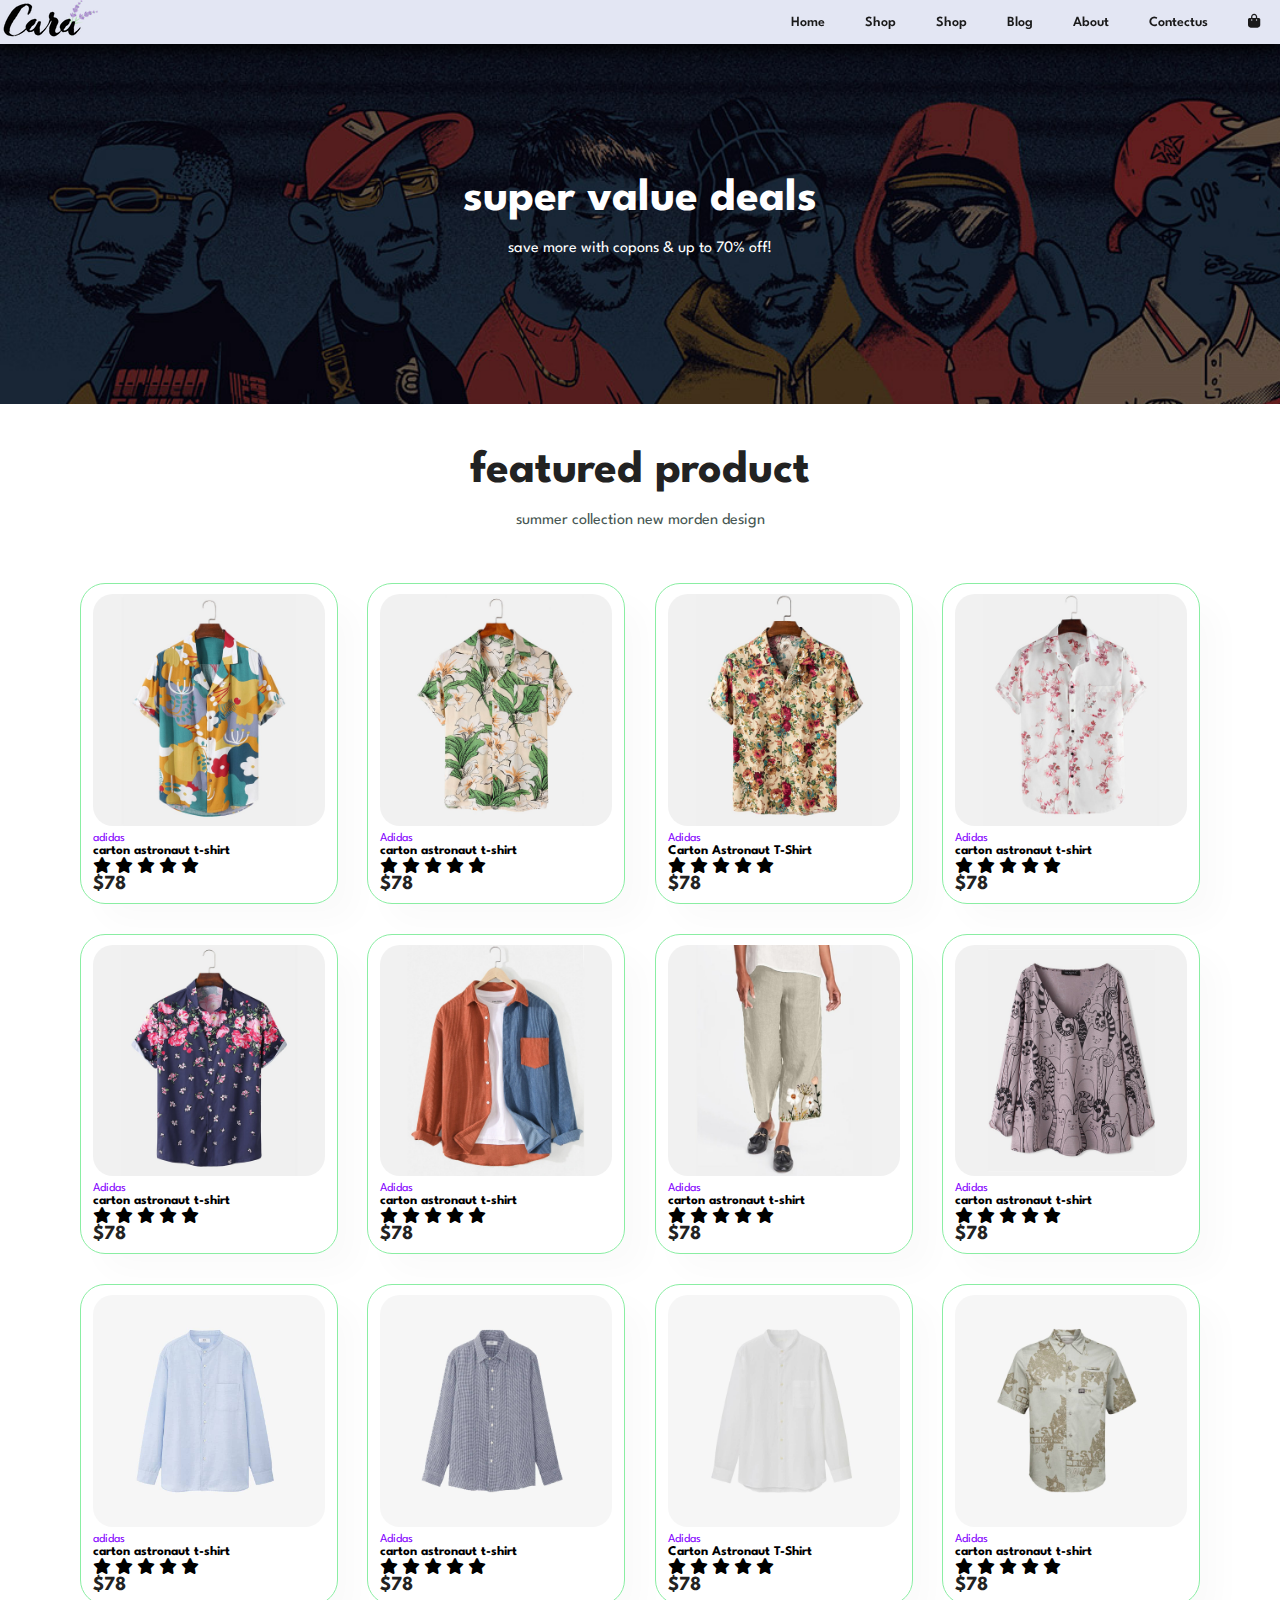
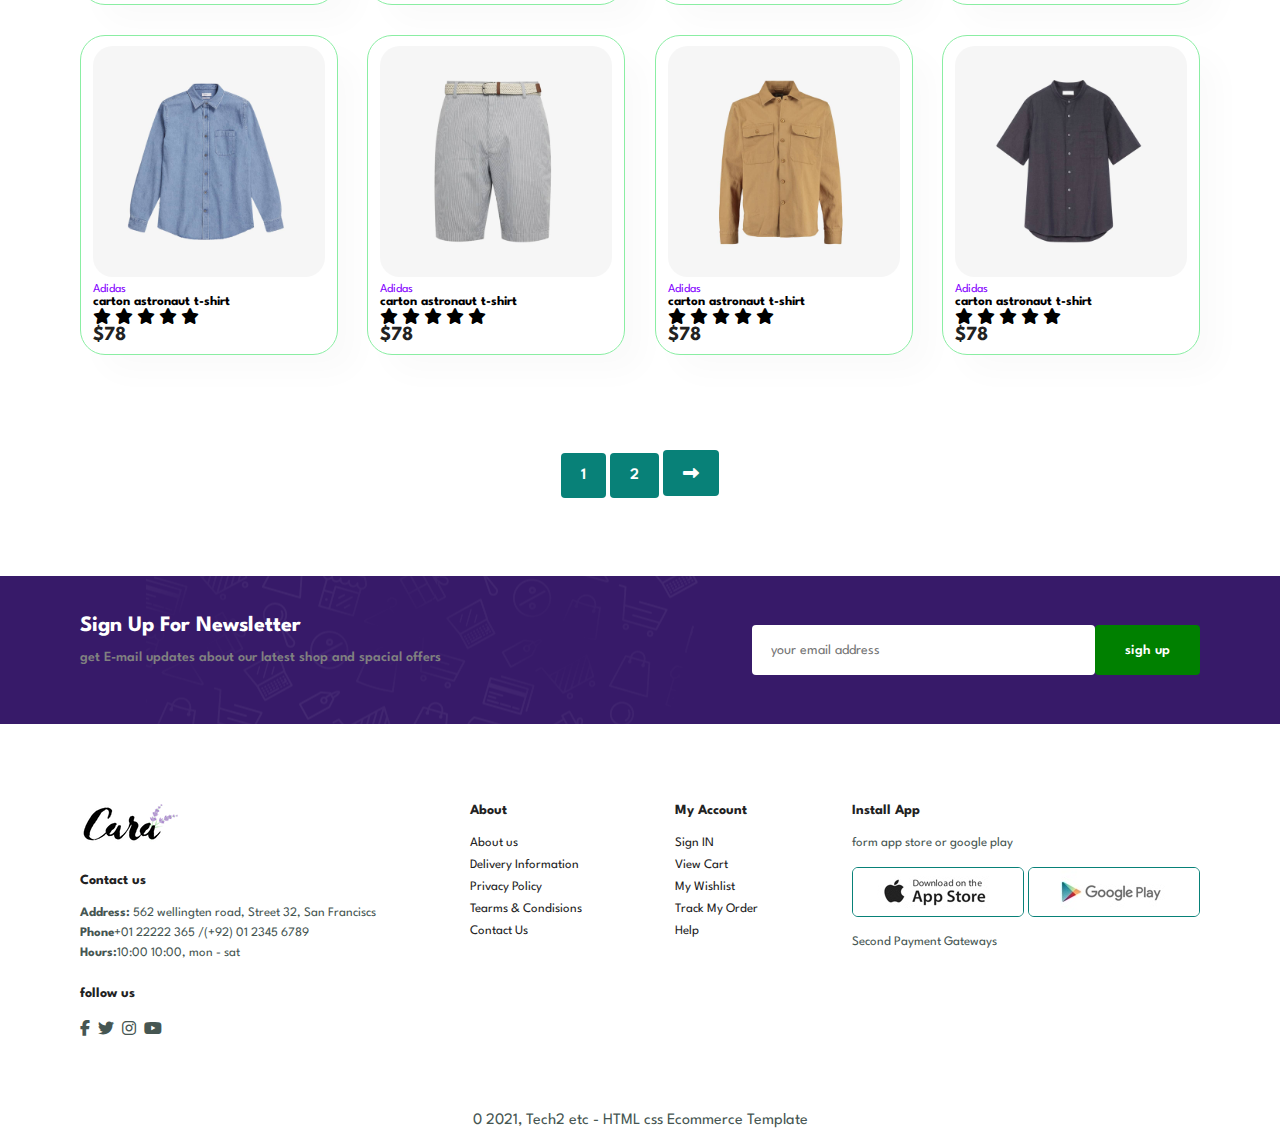
==== shop.html @ 26e87a56 "Add files via upload" ====
<!DOCTYPE html>
<html lang="en">

<head>
    <meta charset="UTF-8">
    <meta name="viewport" content="width=device-width, initial-scale=1.0">
    <title>Shope page</title>
    <link rel="stylesheet" href="style.css">
    <link rel="stylesheet" href="https://cdnjs.cloudflare.com/ajax/libs/font-awesome/6.5.2/css/all.min.css">
    <link rel="stylesheet"
        href="https://fonts.googleapis.com/css2?family=Material+Symbols+Outlined:opsz,wght,FILL,GRAD@20..48,100..700,0..1,-50..200" />
</head>

<body>


    <section id="header">
        <a href="#"><img src="img/logo.png" class="logo" alt=""></a>

        <div>
            <ul id="navbar">
                <li><a href="index.html">Home</a></li>
                <li><a href="shop.html">Shop</a></li>
                <li><a href="shop.html">Shop</a></li>
                <li><a href="blog.html">Blog</a></li>
                <li><a href="about.html">About</a></li>
                <li><a href="contect.html">Contectus</a></li>
                <li id="lg-bag"><a href="cart.html"><i class="fas fa-shopping-bag"></i></a></li>
                <a href="#" id="close"><i class="fas fa-times"></i></a>
            </ul>
        </div>
        <div id="mobile">
            <a href="cart.html"><i class="fas fa-shopping-bag"></i></a>
            <i id="bar" class="fas fa-outdent"></i>
        </div>
    </section>

    <section id="page-header">
        <h2>super value deals</h2>
        <p>save more with copons & up to 70% off!</p>
    </section>


    <section id="product1" class="section-p1">
        <h2>featured product</h2>
        <p>summer collection new morden design</p>
        <div class="pro-container">
            <div class="pro" onclick="window.location.href='sproduct.html';">
                <img src="img/products/f1.jpg" alt="">
                <div class="des">
                    <span>adidas</span>
                    <h5>carton astronaut t-shirt</h5>
                    <div class="star">
                        <i class="fas fa-star"></i>
                        <i class="fas fa-star"></i>
                        <i class="fas fa-star"></i>
                        <i class="fas fa-star"></i>
                        <i class="fas fa-star"></i>
                    </div>
                    <h4>$78</h4>
                </div>
                <a href="#"><i class="fal fa-shopping-cart cart"></i></a>
            </div>
            <div class="pro">
                <img src="img/products/f2.jpg" alt="">
                <div class="des">
                    <span>Adidas</span>
                    <h5>carton astronaut t-shirt</h5>
                    <div class="star">
                        <i class="fas fa-star"></i>
                        <i class="fas fa-star"></i>
                        <i class="fas fa-star"></i>
                        <i class="fas fa-star"></i>
                        <i class="fas fa-star"></i>
                    </div>
                    <h4>$78</h4>
                </div>
                <a href="#"><i class="fal fa-shopping-cart cart"></i></a>
            </div>
            <div class="pro">
                <img src="img/products/f3.jpg" alt="">
                <div class="des">
                    <span>Adidas</span>
                    <h5>Carton Astronaut T-Shirt</h5>
                    <div class="star">
                        <i class="fas fa-star"></i>
                        <i class="fas fa-star"></i>
                        <i class="fas fa-star"></i>
                        <i class="fas fa-star"></i>
                        <i class="fas fa-star"></i>
                    </div>
                    <h4>$78</h4>
                </div>
                <a href="#"><i class="fal fa-shopping-cart cart"></i></a>
            </div>
            <div class="pro">
                <img src="img/products/f4.jpg" alt="">
                <div class="des">
                    <span>Adidas</span>
                    <h5>carton astronaut t-shirt</h5>
                    <div class="star">
                        <i class="fas fa-star"></i>
                        <i class="fas fa-star"></i>
                        <i class="fas fa-star"></i>
                        <i class="fas fa-star"></i>
                        <i class="fas fa-star"></i>
                    </div>
                    <h4>$78</h4>
                </div>
                <a href="#"><i class="fal fa-shopping-cart cart"></i></a>
            </div>
            <div class="pro">
                <img src="img/products/f5.jpg" alt="">
                <div class="des">
                    <span>Adidas</span>
                    <h5>carton astronaut t-shirt</h5>
                    <div class="star">
                        <i class="fas fa-star"></i>
                        <i class="fas fa-star"></i>
                        <i class="fas fa-star"></i>
                        <i class="fas fa-star"></i>
                        <i class="fas fa-star"></i>
                    </div>
                    <h4>$78</h4>
                </div>
                <a href="#"><i class="fal fa-shopping-cart cart"></i></a>
            </div>
            <div class="pro">
                <img src="img/products/f6.jpg" alt="">
                <div class="des">
                    <span>Adidas</span>
                    <h5>carton astronaut t-shirt</h5>
                    <div class="star">
                        <i class="fas fa-star"></i>
                        <i class="fas fa-star"></i>
                        <i class="fas fa-star"></i>
                        <i class="fas fa-star"></i>
                        <i class="fas fa-star"></i>
                    </div>
                    <h4>$78</h4>
                </div>
                <a href="#"><i class="fal fa-shopping-cart cart"></i></a>
            </div>
            <div class="pro">
                <img src="img/products/f7.jpg" alt="">
                <div class="des">
                    <span>Adidas</span>
                    <h5>carton astronaut t-shirt</h5>
                    <div class="star">
                        <i class="fas fa-star"></i>
                        <i class="fas fa-star"></i>
                        <i class="fas fa-star"></i>
                        <i class="fas fa-star"></i>
                        <i class="fas fa-star"></i>
                    </div>
                    <h4>$78</h4>
                </div>
                <a href="#"><i class="fal fa-shopping-cart cart"></i></a>
            </div>
            <div class="pro">
                <img src="img/products/f8.jpg" alt="">
                <div class="des">
                    <span>Adidas</span>
                    <h5>carton astronaut t-shirt</h5>
                    <div class="star">
                        <i class="fas fa-star"></i>
                        <i class="fas fa-star"></i>
                        <i class="fas fa-star"></i>
                        <i class="fas fa-star"></i>
                        <i class="fas fa-star"></i>
                    </div>
                    <h4>$78</h4>
                </div>
                <a href="#"><i class="fal fa-shopping-cart cart"></i></a>
            </div>




            <div class="pro">
                <img src="img/products/n1.jpg" alt="">
                <div class="des">
                    <span>adidas</span>
                    <h5>carton astronaut t-shirt</h5>
                    <div class="star">
                        <i class="fas fa-star"></i>
                        <i class="fas fa-star"></i>
                        <i class="fas fa-star"></i>
                        <i class="fas fa-star"></i>
                        <i class="fas fa-star"></i>
                    </div>
                    <h4>$78</h4>
                </div>
                <a href="#"><i class="fal fa-shopping-cart cart"></i></a>
            </div>
            <div class="pro">
                <img src="img/products/n2.jpg" alt="">
                <div class="des">
                    <span>Adidas</span>
                    <h5>carton astronaut t-shirt</h5>
                    <div class="star">
                        <i class="fas fa-star"></i>
                        <i class="fas fa-star"></i>
                        <i class="fas fa-star"></i>
                        <i class="fas fa-star"></i>
                        <i class="fas fa-star"></i>
                    </div>
                    <h4>$78</h4>
                </div>
                <a href="#"><i class="fal fa-shopping-cart cart"></i></a>
            </div>
            <div class="pro">
                <img src="img/products/n3.jpg" alt="">
                <div class="des">
                    <span>Adidas</span>
                    <h5>Carton Astronaut T-Shirt</h5>
                    <div class="star">
                        <i class="fas fa-star"></i>
                        <i class="fas fa-star"></i>
                        <i class="fas fa-star"></i>
                        <i class="fas fa-star"></i>
                        <i class="fas fa-star"></i>
                    </div>
                    <h4>$78</h4>
                </div>
                <a href="#"><i class="fal fa-shopping-cart cart"></i></a>
            </div>
            <div class="pro">
                <img src="img/products/n4.jpg" alt="">
                <div class="des">
                    <span>Adidas</span>
                    <h5>carton astronaut t-shirt</h5>
                    <div class="star">
                        <i class="fas fa-star"></i>
                        <i class="fas fa-star"></i>
                        <i class="fas fa-star"></i>
                        <i class="fas fa-star"></i>
                        <i class="fas fa-star"></i>
                    </div>
                    <h4>$78</h4>
                </div>
                <a href="#"><i class="fal fa-shopping-cart cart"></i></a>
            </div>
            <div class="pro">
                <img src="img/products/n5.jpg" alt="">
                <div class="des">
                    <span>Adidas</span>
                    <h5>carton astronaut t-shirt</h5>
                    <div class="star">
                        <i class="fas fa-star"></i>
                        <i class="fas fa-star"></i>
                        <i class="fas fa-star"></i>
                        <i class="fas fa-star"></i>
                        <i class="fas fa-star"></i>
                    </div>
                    <h4>$78</h4>
                </div>
                <a href="#"><i class="fal fa-shopping-cart cart"></i></a>
            </div>
            <div class="pro">
                <img src="img/products/n6.jpg" alt="">
                <div class="des">
                    <span>Adidas</span>
                    <h5>carton astronaut t-shirt</h5>
                    <div class="star">
                        <i class="fas fa-star"></i>
                        <i class="fas fa-star"></i>
                        <i class="fas fa-star"></i>
                        <i class="fas fa-star"></i>
                        <i class="fas fa-star"></i>
                    </div>
                    <h4>$78</h4>
                </div>
                <a href="#"><i class="fal fa-shopping-cart cart"></i></a>
            </div>
            <div class="pro">
                <img src="img/products/n7.jpg" alt="">
                <div class="des">
                    <span>Adidas</span>
                    <h5>carton astronaut t-shirt</h5>
                    <div class="star">
                        <i class="fas fa-star"></i>
                        <i class="fas fa-star"></i>
                        <i class="fas fa-star"></i>
                        <i class="fas fa-star"></i>
                        <i class="fas fa-star"></i>
                    </div>
                    <h4>$78</h4>
                </div>
                <a href="#"><i class="fal fa-shopping-cart cart"></i></a>
            </div>
            <div class="pro">
                <img src="img/products/n8.jpg" alt="">
                <div class="des">
                    <span>Adidas</span>
                    <h5>carton astronaut t-shirt</h5>
                    <div class="star">
                        <i class="fas fa-star"></i>
                        <i class="fas fa-star"></i>
                        <i class="fas fa-star"></i>
                        <i class="fas fa-star"></i>
                        <i class="fas fa-star"></i>
                    </div>
                    <h4>$78</h4>
                </div>
                <a href="#"><i class="fal fa-shopping-cart cart"></i></a>
            </div>

        </div>
    </section>

    <section id="pagination" class="section-p1">
        <a href="#">1</a>
        <a href="#">2</a>
        <a href="#" class="fas fa-long-arrow-alt-right"></a>

    </section>

    <section id="newsletter" class="section-p1 section-m1">

        <div class="newstext">
            <h4>Sign Up For Newsletter</h4>
            <p>get E-mail updates about our latest shop and spacial offers</p>
        </div>
        <div class="form">
            <input type="text" placeholder="your email address">
            <button class="normal">sigh up</button>
        </div>
    </section>


    <footer class="section-p1">
        <div class="col">
            <img class="logo" src="img/logo.png" alt="">
            <h4>Contact us</h4>
            <p><strong>Address:</strong> 562 wellingten road, Street 32, San Franciscs</p>
            <p><strong>Phone</strong>+01 22222 365 /(+92) 01 2345 6789</p>
            <p><strong>Hours:</strong>10:00 10:00, mon - sat</p>
            <div class="follow">
                <h4>follow us</h4>
                <div class="icon">
                    <i class="fab fa-facebook-f"></i>
                    <i class="fab fa-twitter"></i>
                    <i class="fab fa-instagram"></i>
                    <i class="fab fa-youtube"></i>

                </div>
            </div>
        </div>

        <div class="col">
            <h4>About</h4>
            <a href="#">About us</a>
            <a href="#">Delivery Information</a>
            <a href="#">Privacy Policy</a>
            <a href="#">Tearms & Condisions</a>
            <a href="#">Contact Us</a>
        </div>

        <div class="col">
            <h4>My Account</h4>
            <a href="#">Sign IN</a>
            <a href="#">View Cart</a>
            <a href="#">My Wishlist</a>
            <a href="#">Track My Order</a>
            <a href="#">Help</a>
        </div>

        <div class="col install">
            <h4>Install App</h4>
            <p>form app store or google play</p>
            <div class="row">
                <img src="img/pay/app.jpg" alt="">
                <img src="img/pay/play.jpg" alt="">
            </div>
            <p>Second Payment Gateways</p>

        </div>

        <!-- <div class="copyright">
        <p>0 2021, Tech2 etc - HTML css Ecommerce Template</p>
    </div> -->
    </footer>
    <div class="copyright">
        <p>0 2021, Tech2 etc - HTML css Ecommerce Template</p>
    </div>


</body>
<script src="script.js"></script>

</html>
---- style.css ----
@import url('https://fonts.googleapis.com/css2?family=spartan:wght@100;200;300;400;500;600;700;800;900&display=swap');

* {
    margin: 0;
    padding: 0;
    box-sizing: border-box;
    font-family: 'spartan', sans-serif;
}

h1 {
    font-size: 50px;
    line-height: 64px;
    color: #222;
}

h2 {
    font-size: 46px;
    line-height: 54px;
    color: #222;
}



h4 {
    font-size: 20px;
    color: #222;
}

h6 {
    font-weight: 700;
    font-size: 12px;
}

p {
    font-size: 16px;
    color: #465652;
    margin: 15px 0 20px 0;

}

.section-p1 {
    padding: 40px 80px;
}

.section-m1 {
    margin: 40px 0;
}

button.normal {
    font-size: 14px;
    font-weight: 600;
    padding: 15px 30px;
    color: black;
    background-color: white;
    border-radius: 4px;
    cursor: pointer;
    border: none;
    outline: none;
    transition: 0.2s;
}

button.white {
    font-size: 13px;
    font-weight: 600;
    padding: 11px 18px;
    color: rgb(255, 255, 255);
    background-color: transparent;
    cursor: pointer;
    border: 1px solid white;
    outline: none;
    transition: 0.2s;
}


body {
    width: 100%;

}

/* header start */

#header {
    display: flex;
    align-items: center;
    justify-content: space-between;
    padding: 20px, 80px;
    background-color: #e3e6f3;
    box-shadow: 0 5px 15px rgb(0, 0, 0.06);
    z-index: 999;
    position: sticky;
    top: 0;
    left: 0;
}

#navbar {
    display: flex;
    list-style: none;
    align-items: center;
    justify-content: center;

}

#navbar li {
    list-style: none;
    padding: 0 20px;
    position: relative;
}


#navbar li a {
    text-decoration: none;
    font-size: 14px;
    font-weight: 600;
    color: #1a1a1a;
    transition: 0.3s ease;
}

#navbar li a:hover,
#navbar li a.active {
    color: #088178;
}


#navar li a.active::after,
#navbar li a:hover::after {
    content: "";
    width: 30%;
    height: 2px;
    background: #088178;
    position: absolute;
    bottom: -4px;
    left: 20px;
}

#mobile {
    display: none;
    align-items: center;
}

#close {
    display: none;
}


/* home page */

#hero {
    background-image: url("img/hero4.png");
    height: 90vh;
    width: 100%;
    background-size: cover;
    background-position: top 25% right 0;
    padding: 0 80px;
    display: flex;
    flex-direction: column;
    align-items: flex-start;
    justify-content: center;
}



#hero h4 {
    padding-bottom: 15px;

}

#hero h1 {
    color: #088178;
}


#hero button {
    background-color: transparent;
    color: #088178;
    border: 0;
    padding: 14px 80px 14px 65px;
    background-repeat: no-repeat;
    cursor: pointer;
    font-weight: 700;
    font-size: 15px;
}


#feature {
    display: flex;
    align-items: center;
    justify-content: space-between;
    flex-wrap: wrap;
}


#feature .fe-box {
    width: 180px;
    text-align: center;
    padding: 25px 15px;
    box-shadow: 20px 20px 34px rgba(0, 0, 0, 0.03);
    border: 1px solid #cce7d0;
    border-radius: 4px;
    margin: 15px 0;
}


#feature .fe-box:hover {
    box-shadow: 10px 10px 54px rgba(70, 62, 221, 0.1);
}

#feature .fe-box img {
    width: 100%;
    margin-bottom: 10px;
}


#feature .fe-box h6 {
    padding: 9px 8px 6px 8px;
    line-height: 1;
    border-radius: 4px;
    color: #088178;
    background-color: #fddde4;
}


#feature .fe-box:nth-child(2) h6 {
    background-color: rgb(194, 252, 194);
}

#feature .fe-box:nth-child(3) h6 {
    background-color: rgb(180, 232, 245);
}

#feature .fe-box:nth-child(4) h6 {
    background-color: rgb(237, 243, 149);
}

#feature .fe-box:nth-child(5) h6 {
    background-color: rgb(252, 222, 194);
}

#feature .fe-box:nth-child(6) h6 {
    background-color: rgb(253, 213, 251);
}


#product1 {
    text-align: center;
}

#product1 .pro-container {
    display: flex;
    justify-content: space-between;
    padding-top: 20px;
    flex-wrap: wrap;
}


#product1 .pro {
    width: 23%;
    min-width: 250px;
    padding: 10px 12px;
    border: 1px solid rgb(138, 238, 163);
    border-radius: 25px;
    cursor: pointer;
    box-shadow: 20px 20px 30px rgba(0, 0, 0, 0.02);
    margin: 15px 0;
    transition: 0.2 ease;
}

#product1 .pro:hover {
    box-shadow: 20px 20px 30px rgba(0, 0, 0, 0.06);

}

#product1 .pro img {
    width: 100%;
    border-radius: 20px;
}



#product1 .pro .des {
    text-align: start;
    pad: 10px 0;
}


#product1 .pro .des span {
    color: rgb(132, 0, 255);
    font-size: 12px;
}

#product .pro .des h5 {
    padding-top: 7px;
    color: black;
    font-size: 14px;
}

#product .pro .des i {
    font-size: 12px;
    color: yellow;
}

#product .pro .des h4 {
    padding-top: 7px;
    font-size: 15px;
    font-weight: 700;
    color: #088178;
}

#product .pro .cart {
    width: 40px;
    height: 40px;
    line-height: 40px;
    border-radius: 50px;
    background-color: #e3e6f3;
    font-weight: 500;
    color: #cce7d0;
    border: 1px solid #e3e6f3;
    position: absolute;
    bottom: 20px;
    right: 10px;

}


#banner {
    display: flex;
    flex-direction: column;
    justify-content: center;
    align-items: center;
    text-align: center;
    background-image: url("img/banner/b2.jpg");
    width: 100%;
    height: 40vh;
    background-size: cover;
    background-position: center;
}

#banner h4 {
    color: #fff;
    font-size: 16px;

}

#banner h2 {
    color: #fff;
    font-size: 16px;
    padding: 10px;
}

#banner h2 span {
    color: red;
}

#banner button:hover {
    background: gray;
    color: white;
}

#sm-banner {
    display: flex;
    justify-content: space-between;
    flex-wrap: wrap;
}

#sm-banner .banner-box {
    display: flex;
    flex-direction: column;
    justify-content: center;
    align-items: flex-start;
    background-image: url("img/banner/b17.jpg");
    min-width: 580px;
    height: 50vh;
    background-size: cover;
    background-position: center;
    padding: 30px;
}

#sm-banner .banner-box2 {
    background-image: url("img/banner/b10.jpg");
}

#sm-banner h4 {
    color: white;
    font-size: 20px;
    font-weight: 300;
}

#sm-banner h2 {
    color: white;
    font-size: 28px;
    font-weight: 800;
}

#sm-banner span {
    color: white;
    font-size: 10px;
    font-weight: 500;
    padding-bottom: 15px;
}

#sm-banner .banner-box:hover button {
    background-color: rgb(175, 235, 175);
    border: 1px solid rgb(176, 243, 176);
}

#banner3 {
    display: flex;
    justify-content: space-between;
    flex-direction: wrap;
    padding: 0 80px;
}

#banner3 .banner-box {
    display: flex;
    flex-direction: column;
    justify-content: center;
    align-items: flex-start;
    background-image: url("img/banner/b7.jpg");
    min-width: 30%;
    height: 30vh;
    background-size: cover;
    background-position: center;
    padding: 20px;
    margin-bottom: 20px;
}

#banner3 .banner-box2 {
    background-image: url("img/banner/b4.jpg");
}

#banner3 .banner-box3 {
    background-image: url("img/banner/b18.jpg");
}

#banner3 h2 {
    color: white;
    font-weight: 900;
    font-size: 22px;
}

#banner3 h3 {
    color: rgb(112, 22, 22);
    font-weight: 800;
    font-size: 15px;
}

#newsletter {
    display: flex;
    justify-content: space-between;
    flex-wrap: wrap;
    align-items: center;
    background-image: url(img/banner/b14.png);
    background-repeat: no-repeat;
    background-position: 20% 30%;
    background-color: rgb(55, 26, 105);
}

#newsletter h4 {
    font-size: 22px;
    font-weight: 700;
    color: white;
}

#newsletter p {
    font-size: 14px;
    font-weight: 600;
    color: gray;
}

#newsletter .form {
    display: flex;
    width: 40%;
}

#newsletter input {
    height: 3.125rem;
    padding: 0 1.25em;
    font-size: 14px;
    width: 100%;
    border: 1px solid transparent;
    border-radius: 4px;
    outline: none;
}



#newsletter button {
    background-color: green;
    color: white;
    white-space: nowrap;
}


footer {
    display: flex;
    flex-direction: wrap;
    justify-content: space-between;
}

footer .col {
    display: flex;
    flex-direction: column;
    align-items: flex-start;
    margin-bottom: 20px;
}

footer .logo {
    margin-bottom: 30px;
}

footer h4 {
    font-size: 14px;
    padding-bottom: 20px;
}


footer p {
    font-size: 13px;
    margin: 0 0 8px 0;
}


footer a {
    font-size: 13px;
    text-decoration: none;
    color: #222;
    margin-bottom: 10px;
}

footer .follow {
    margin-top: 20px;

}


footer .follow i {
    color: #465652;
    padding-right: 4px;
    cursor: pointer;

}


footer .install .row img {
    border: 1px solid #088178;
    border-radius: 6px;
}


footer .install img {
    margin: 10px 0 15px 0;

}

footer .follow i:hover footer a:hover {
    color: green;
}


.copyright {
    width: 100%;
    text-align: center;
}

.copyright {
    text-align: center;
}





/*shop page*/
#page-header {
    background-image: url("img/banner/b1.jpg");
    width: 100%;
    height: 40vh;
    background-size: cover;
    display: flex;
    justify-content: center;
    text-align: center;
    flex-direction: column;
    padding: 14px;
}

#page-header h2,
#page-header p {
    color: white;
}


#pagination {
    text-align: center;

}

#pagination a {
    text-decoration: none;
    background-color: #088178;
    padding: 15px 20px;
    border-radius: 4px;
    color: white;
    font-weight: 600;
}

#pagination a i {
    font-size: 16px;
    font-weight: 600;
}


/*single product*/

#prodetails {
    display: flex;
    margin-top: 20px;


}

#prodetails .single-pro-image {
    width: 40%;
    margin-right: 50px;
}


.small-img-group {
    display: flex;
    justify-content: space-between;
}

.small-img-col {
    flex-basis: 24%;
    cursor: pointer;
}


#prodetails .single-pro-details {
    width: 50%;
    padding-top: 30px;

}


#prodetails .single-pro-details h2 {
    font-size: 26px;
}


#prodetails .single-pro-details select {
    display: block;
    padding: 5px 10px;
    margin-bottom: 10px;
}


#prodetails .single-pro-details input {
    width: 50px;
    height: 47px;
    padding: 10px;
    margin-right: 10px;
}

#prodetails .single-pro-details input:focus {
    outline: none;
}

#prodetails .single-pro-details button {
    background-color: #088178;
    color: white;
}

#prodetails .single-pro-details span {
    line-height: 25px;
}




#page-header.blog-header {
    background-image: url("img/banner/b19.jpg");
    width: 100%;
    height: 40vh;
    background-size: cover;
    display: flex;
    justify-content: center;
    text-align: center;
    flex-direction: column;
    padding: 14px;
}


/*blog*/


#blog {
    padding: 150px 150px 0 150px;
}

#blog .blog-box {
    display: flex;
    align-items: center;
    width: 100%;
    position: relative;
    padding-bottom: 90px;
}


#blog .blog-img {
    width: 50%;
    margin-right: 40px;

}

#blog img {
    width: 100%;
    height: 300px;
    object-fit: cover;
}

#blog .blog-details {
    width: 50%;
}

#blog .blog-details a {
    text-decoration: none;
    font-size: 11px;
    color: #000;
    font-weight: 700;
    position: relative;
    transition: 0.3s;
}

#blog .blog-details a::after {
    content: "";
    width: 50px;
    height: 1px;
    background-color: #000;
    position: absolute;
    top: 4px;
    right: -60px;
}

#blog .blog-details a:hover {
    color: #088178;
}

#blog .blog-details a:hover::after {
    background-color: #088178;
}

#blog .blog-box h1 {
    position: absolute;
    top: -40px;
    right: 0;
    font-size: 70px;
    font-weight: 700;
    color: #c9cbc0;
    z-index: -9;
}

/*about*/

#page-header.about-header {
    background-image: url('img/about/banner.png');
}

#about-head {
    display: flex;
    align-items: center;
}

#about-head img {
    width: 50%;
    height: auto;
}

#about-head div {
    padding-left: 40px;
}

#about-app {
    text-align: center;
}

#about-app .video {
    width: 70%;
    height: 100%;
    margin: 30px auto 0 auto;
}

#about-app .video video {
    width: 100%;
    height: 100%;
    border-radius: 20px;
}


/*contect page*/

#contact-details{
    display: flex;
    align-items: center;
    justify-content: space-between;
}

#contect-details .details{
    width: 40%;
}

#contact-details .details span,
#form-details form span {
    font-size: 12px;
}

#contact-details .details h2,
#form-details form h2{
    font-size: 26px;
    line-height: 35px;
    padding: 20px 0;
}

#contact-details .details h3{
    font-size: 16px;
    padding-bottom: 15px;
}

#contact-details .details li {
    list-style: none;
    display: flex;
    padding: 10px 0;
}

#contect-details .details li i{
    font-size: 14px;
    padding-right: 22px;
}

#contact-details .details li p{
    margin: 0;
    font-size: 14px;
}

#contact-details .map{
    width: 55%;
    height: 400px;
}

#contact-details .map iframe{
    width: 100%;
    height: 100%;
}

#form-details{
    display: flex;
    justify-content: space-between;
    margin: 30px;
    padding: 80px;
    border: 1px solid #e1e1e1;
}

#form-details form{
    width: 65%;
    display: flex;
    flex-direction: column;
    align-items: flex-star;
}    

#form-details form input,
#form-details form textarea{
    width: 100%;
    padding: 12px 15px;
    outline: none;
    margin-bottom: 20px;
    border: 1px solid #e1e1e1;
}

#form-details form button{
    background-color: #088178;
    color: white;
}

#form-details .people div{
    padding-bottom: 25px;
    display: flex;
    align-items: flex-start;
}

#form-details.people div img{
    width: 65px;
    height: 65px;
    object-fit: cover;
    margin-right: 15px;
}

#form-details .people div p{
    margin: 0;
    font-size: 13px;
    line-height: 25px;
}

#form-details .people div p span{
    display: block;
    font-size: 16px;
    font-weight: 600;
    color: black;
}


/* cart page */

#cart{
    overflow-x: auto;
}

#cart table{
    width: 100%;
    border-collapse: collapse;
    table-layout: fixed;
    white-space: nowrap;
}

#cart table img{
    width: 70px;
}
#cart table td:nth-child(1){
    width: 100px;
    text-align: center;
}
#cart table td:nth-child(2){
    width: 150px;
    text-align: center;
}
#cart table td:nth-child(3){
    width: 250px;
    text-align: center;
}
#cart table td:nth-child(4),
#cart table td:nth-child(5),
#cart table td:nth-child(6){
    width: 150px;
    text-align: center;
}

#cart table td:nth-child(5) input{
    width: 50px;
    padding: 10px 5px 10px 15px;
}

#cart table thead{
    border: 1px solid #e2e2e2;
    border-left: none;
    border-right: none;
}

#cart table thead td{
    font-weight: 700;
    text-transform: uppercase;
    font-size: 13px;
    padding: 18px 0;
}

#cart table tbody tr td{
    padding-top: 15px;
}

#cart table tbody td{
    font-size: 13px;
}

#cart-add{
    display: flex;
    flex-wrap: wrap;
    justify-content: space-between;
}

#coupon{
    width: 50%;
    margin-bottom: 30px;
}

#cart h3,
#subtotal h3{
    padding-bottom: 15px;
}

#coupon input{
    padding: 10px 20px;
    outline: none;
    width: 60%;
    margin-right: 10px;
    border: 1px solid #e2e9e2;
}

#coupon button,
#subtotal button{
    background-color: #088178;
    color: white;
    padding: 12px 20px;

}

#subtotal{
    width: 50%;
    margin-bottom: 30px;
    border: 1px solid #e2e9e1;
    padding: 30px;
}

#subtotal table{
    border-collapse: collapse;
    width: 100%;
    margin-bottom: 20px;
}

#subtotal table td{
    width: 50%;
    border: 1px solid #e2e9e1;
    padding: 10px;
    font-size: 13px;
}













@media (max-width:799px) {
    .section-p1 {
        padding: 40px 40px;
    }

    #navbar {
        display: flex;
        flex-direction: column;
        align-items: flex-start;
        justify-content: flex-start;
        position: fixed;
        top: 0;
        right: -300px;
        height: 100vh;
        width: 300px;
        background-color: #e3e6f3;
        box-shadow: 0 40px 60px rgb(0, 0, 0, 0.1);
        padding: 80px 0 0 10px;
        transition: 0.3s;

    }

    #navbar.active {
        right: 0px;
    }

    #navbar li {
        margin-bottom: 25px;
    }

    #mobile {
        display: flex;
        align-items: center;
    }

    #mobile i {
        color: #1a1a1a;
        font-size: 24px;
        padding: 20px;
    }


    #close {
        display: initial;
        position: absolute;
        top: 30px;
        left: 30px;
        color: #222;
        font-size: 24px;
    }

    #lg-bag {
        display: none;
    }

    #hero {
        height: 70vh;
        padding: 0 80px;
        background-position: top 30% right 30%;
    }

    #feature {
        justify-content: center;
    }

    #feature .fe-box {
        margin: 15px 15px;
    }

    #product1 .pro-container {
        justify-content: center;
    }

    #product1 .pro {
        margin: 15px;
    }

    #banner {
        height: 20vh;
    }

    #sm-banner .banner-box {
        min-width: 100%;
        height: 30vh;
    }

    #banner3 {
        padding: 0 40px;
    }

    #banner3 .banner-box {
        width: 28%;
    }

    #newsletter .form {
        padding: 70%;
    }

    /*contact page*/
    #fom-details{
        padding: 40px;
    }
    #form-details form{
        width: 50%;
    }
}






@media (max-width:477px) {
    .section-p1{
        padding: 20px;
    }

    #header {
        padding: 10px 30px;
    }

    h1 {
        font-size: 38px;
    }

    h2 {
        font-size: 32px;
    }

    #hero {
        padding: 0 20px;
        background-position: 55%;
    }

    #feature {
        justify-content: space-between;
    }

    #feature .fe-box {
        width: 155px;
        margin: 0 0 15px 0;
    }

    #product1 .pro {
        width: 100%;
    }

    #banner {
        height: 40vh;
    }

    #sm-banner .banner-box {
        height: 40vh;
    }

    #sm-banner .banner-box2 {
        margin-top: 20px;
    }

    #banner3 {
        padding: 0 20px;
    }

    #banner3 .banner-box {
        width: 100%;
    }

    #newsletter {
        padding: 40px 20px;
    }

    #newsletter{
        padding: 40px 20px;
    }

    #newsletter .form {
        width: 100%;
    }

    .copyright {
        text-align: start;
    }

    /* single product */

    #prodetails {
        display: flex;
        flex-direction: column;
    }

    #prodetails .single-pro-image {
        width: 100%;
        margin-right: 0px;
    }

    #prodetails .single-pro-details{
        width: 100%;
        margin-right: 0px;
    }

    .section-p1 {
        width: 477px;
        height: auto;
    }

    #blog {
        padding: 100px 20px 0 20px;
    }

    #blog .blog-box {
        display: flex;
        flex-direction: column;
        align-items: flex-start;
    }

    #blog .blog-img {
        width: 100%;
        margin-right: 0px;
        margin-bottom: 30px;
    }

    #blog .blog-details {
        width: 100%;
    }

    #about-head {
        flex-direction: column;
    }

    #about-head img {
        width: 100%;
        margin-bottom: 20px;
    }

    #about-head div {
        padding-left: 20px;
    }

    #about-app .video {
        width: 100%;
    }

    /*contact page*/

    #contact-details{
        flex-direction: column;
    }

    #contact-details .details{
        width: 100%;
        margin-bottom: 30px;
    }

    #contact-details .map{
        width: 100%;
    }

    #form-details{
        margin: 10px;
        padding: 30px 10px;
        flex-wrap: wrap;
    }

    #form-details form{
        width: 100%;
        margin-bottom: 30px;
    }


    /* cart page */
    
    #cart-add{
        flex-direction: column;
    }

    #coupon{
        width: 100%;
    }

    #subtotal{
        width: 100%;
        padding: 20px;
    }
}
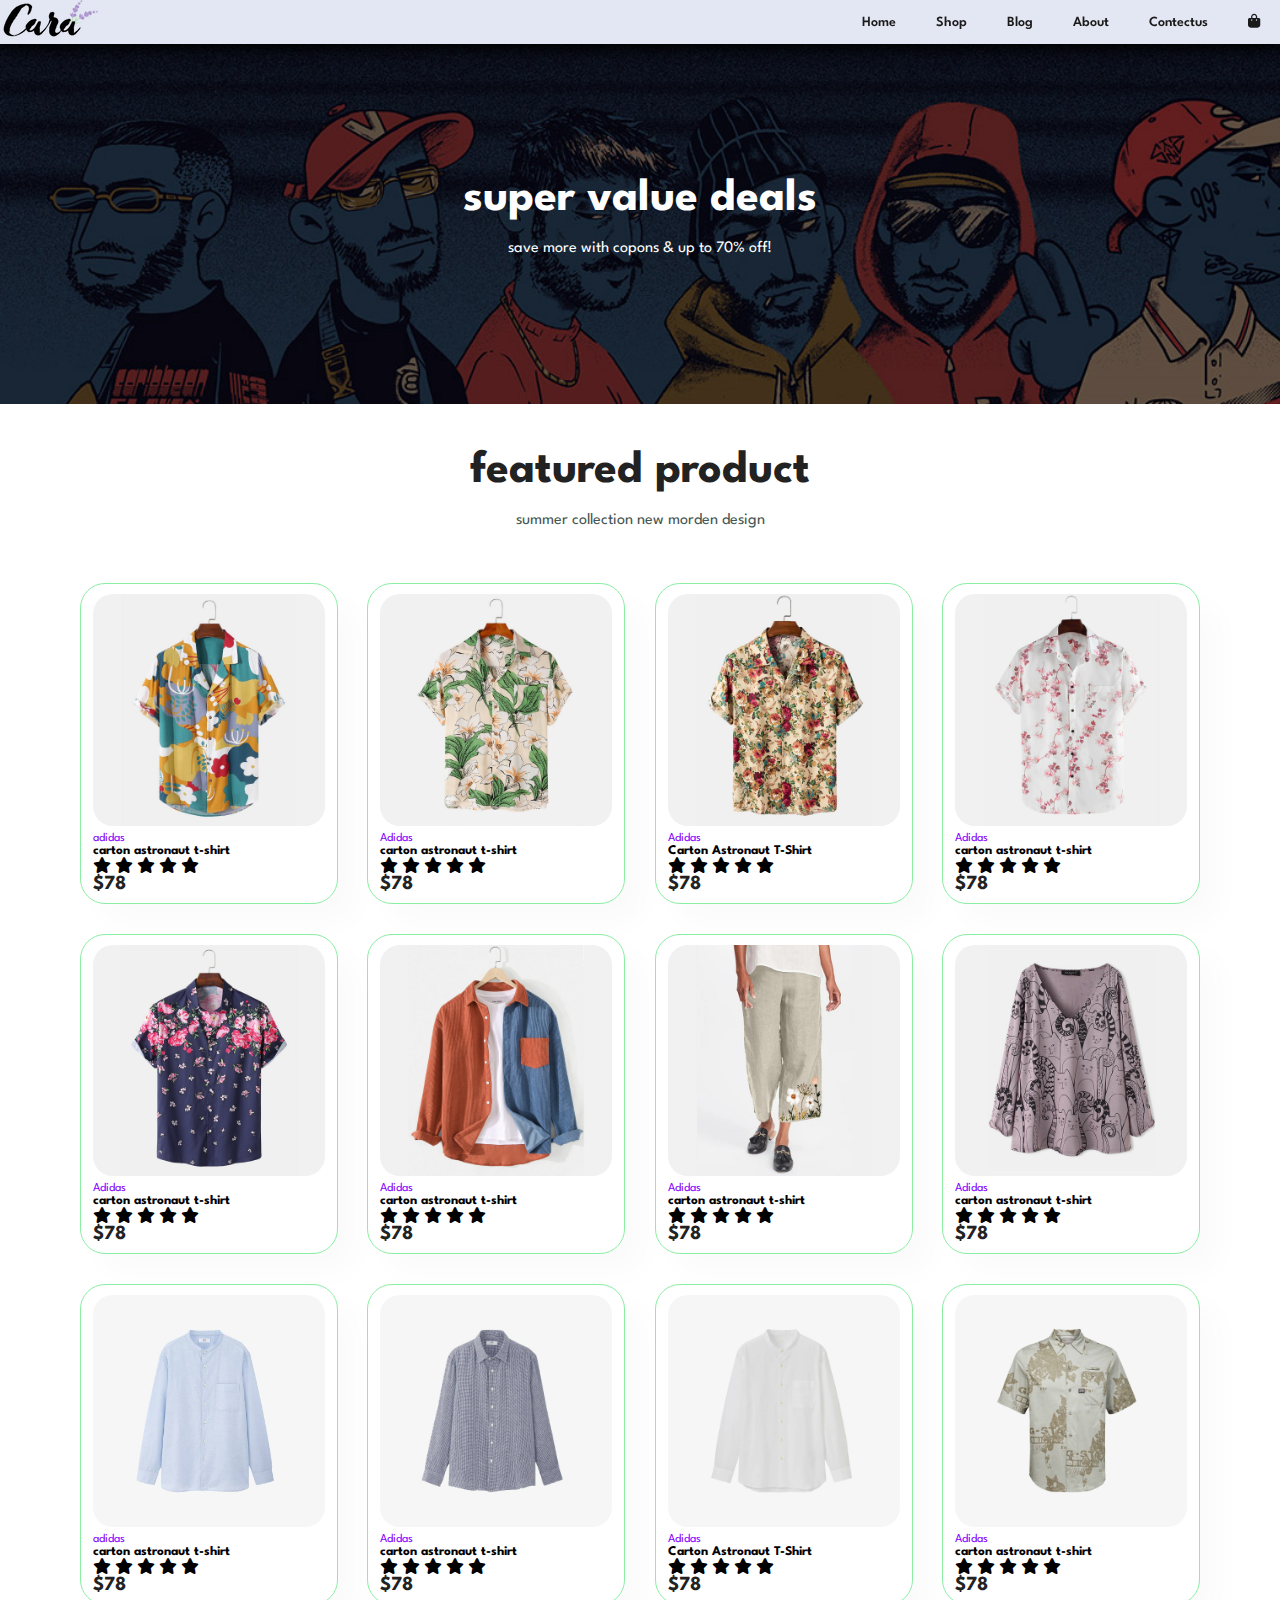
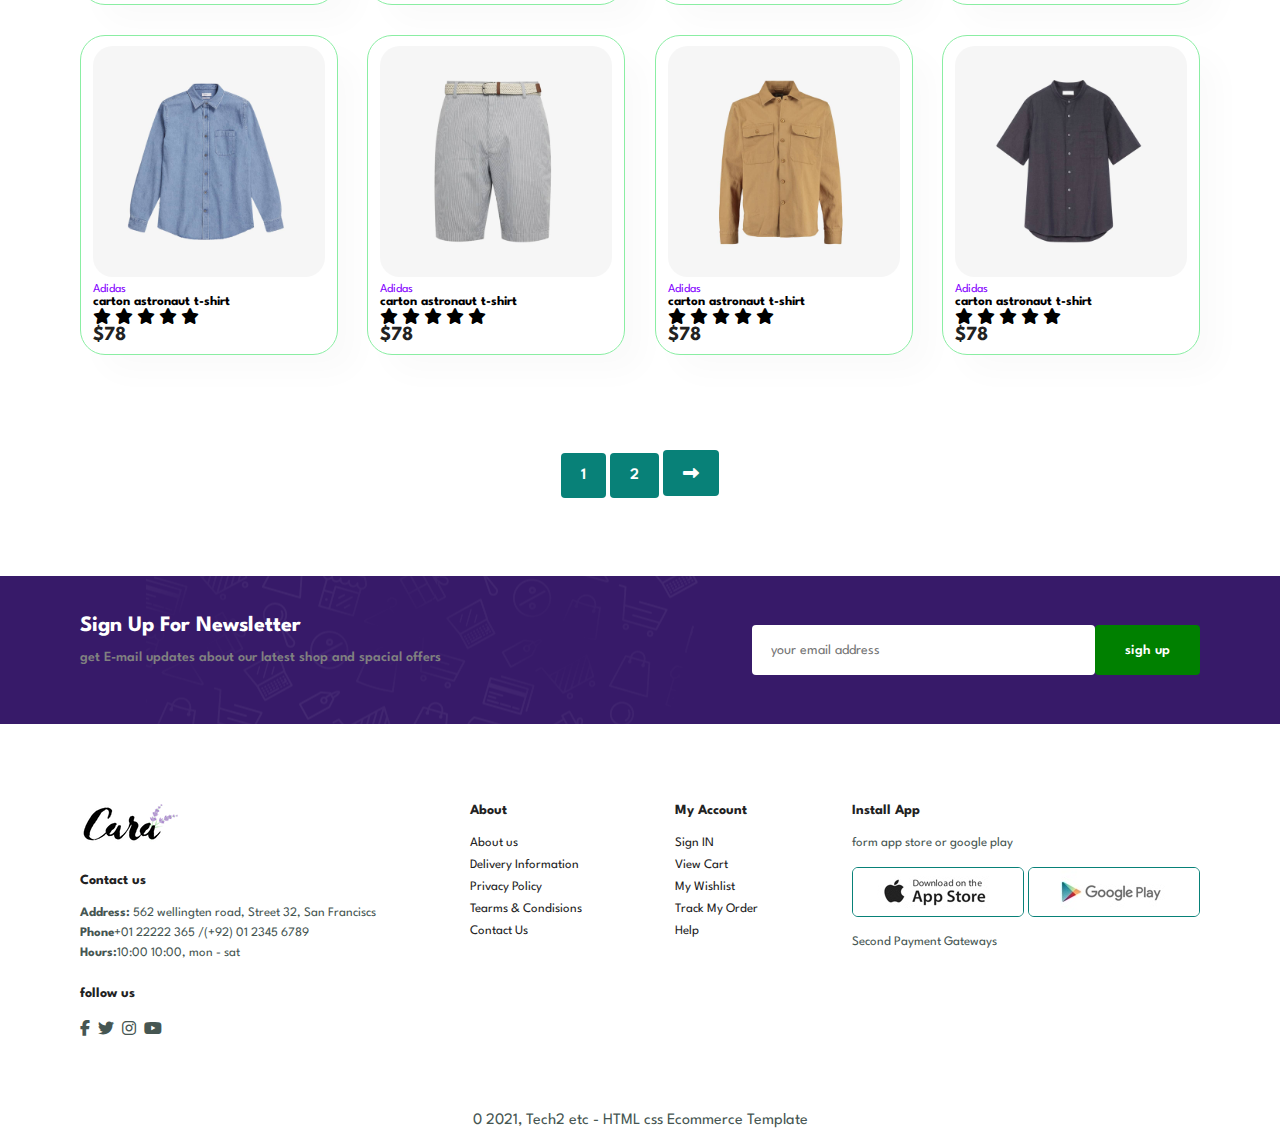
==== commit 311cebf1: "Update shop.html" ====
--- a/shop.html
+++ b/shop.html
@@ -20,7 +20,6 @@
         <div>
             <ul id="navbar">
                 <li><a href="index.html">Home</a></li>
-                <li><a href="shop.html">Shop</a></li>
                 <li><a href="shop.html">Shop</a></li>
                 <li><a href="blog.html">Blog</a></li>
                 <li><a href="about.html">About</a></li>
@@ -389,4 +388,4 @@
 </body>
 <script src="script.js"></script>
 
-</html>+</html>
